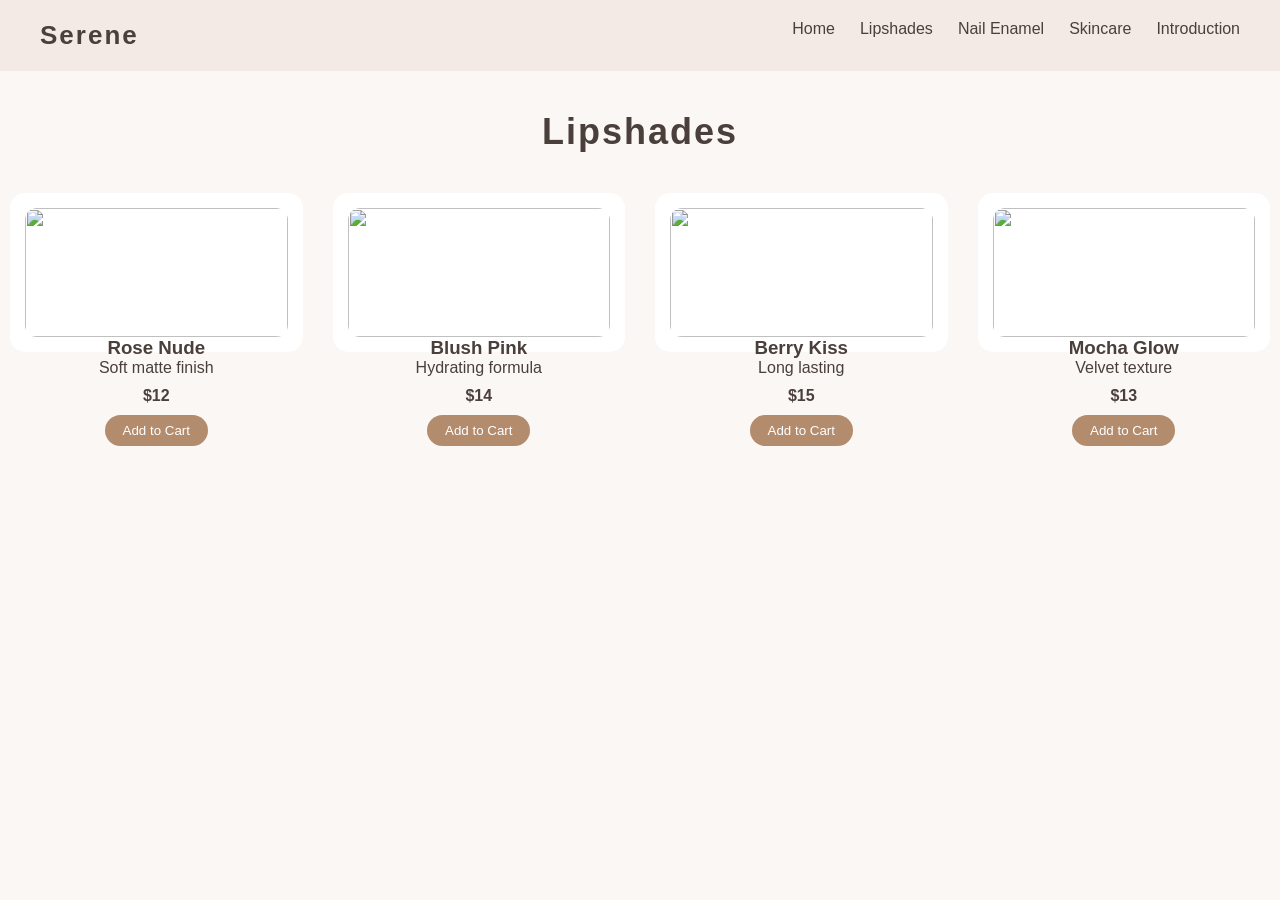
==== lipshades.html @ 6d6205e6 "Add files via upload" ====
<html>
<head>
  <title>Serene | Lipshades</title>
  <link rel="stylesheet" href="lipshades.css">
</head>
<body>

<nav class="navbar">
  <div class="logo">Serene</div>
  <ul class="nav-links">
    <li><a href="index.html">Home</a></li>
    <li><a href="lipshades.html">Lipshades</a></li>
    <li><a href="nail.html">Nail Enamel</a></li>
    <li><a href="skincare.html">Skincare</a></li>
    <li><a href="intro.html">Introduction</a></li>
  </ul>
</nav>

<h2 class="page-title">Lipshades</h2>

<section class="products">
  <div class="card">
    <img src="Images/Rose Nude.jpg">
    <h3>Rose Nude</h3>
    <p>Soft matte finish</p>
    <span>$12</span>
    <button>Add to Cart</button>
  </div>

  <div class="card">
    <img src="Images/Blush Pink.jpg">
    <h3>Blush Pink</h3>
    <p>Hydrating formula</p>
    <span>$14</span>
    <button>Add to Cart</button>
  </div>

  <div class="card">
    <img src="Images/Berry kiss.jpg">
    <h3>Berry Kiss</h3>
    <p>Long lasting</p>
    <span>$15</span>
    <button>Add to Cart</button>
  </div>

  <div class="card">
    <img src="Images/Mocha Glow.jpg">
    <h3>Mocha Glow</h3>
    <p>Velvet texture</p>
    <span>$13</span>
    <button>Add to Cart</button>
  </div>
</section>

</body>
</html>
---- lipshades.css ----
* {
  margin: 0;
  padding: 0;
  box-sizing: border-box;
}
body {
  font-family: 'Trebuchet MS', 'Lucida Sans Unicode', 'Lucida Grande', 'Lucida Sans', Arial, sans-serif;
  background-color: #faf7f5;
  color: #4a3f3a;

}
.navbar {
  background-color: #f3e9e5;
  padding: 20px 40px;
  display: flex;
  justify-content: space-between;
}
.logo {
  font-size: 26px;
  font-weight: bold;
  letter-spacing: 2px;
}
.nav-links {
  list-style: none;
  display: flex;
}
.nav-links li {
  margin-left: 25px;
}
.nav-links a {
  text-decoration: none;
  color: inherit;
}
.page-title {
  font-family: 'Lucida Sans', 'Lucida Sans Regular', 'Lucida Grande', 'Lucida Sans Unicode', Geneva, Verdana, sans-serif;
  text-align: center;
  margin: 40px 0;
  font-size: 36px;
  letter-spacing: 2px;
}
.products { 
  display: grid;
  grid-template-columns: repeat(auto-fit, minmax(220px, 1fr));
  gap: 30px;
  padding: 0 10px 40px;
}
.card {
  background-color: white;
  padding: 15px;
  border-radius: 15px;
  text-align: center;
}
.card img {
  width: 100%;
  border-radius: 12px;
}
.card span {
  display: block;
  margin: 10px 0;
  font-weight: bold;
}
.card button {
  border: none;
  padding: 8px 18px;
  border-radius: 20px;
  background-color: #b38b6d;
  color: white;
}
@media (prefers-color-scheme: dark) {
 body {
    background-color: #1e1e1e;
    color: #e6e6e6;
  }
.navbar {
    background-color: #2a2a2a;
  }
 .card {
    background-color: #2f2f2f;
  }
}
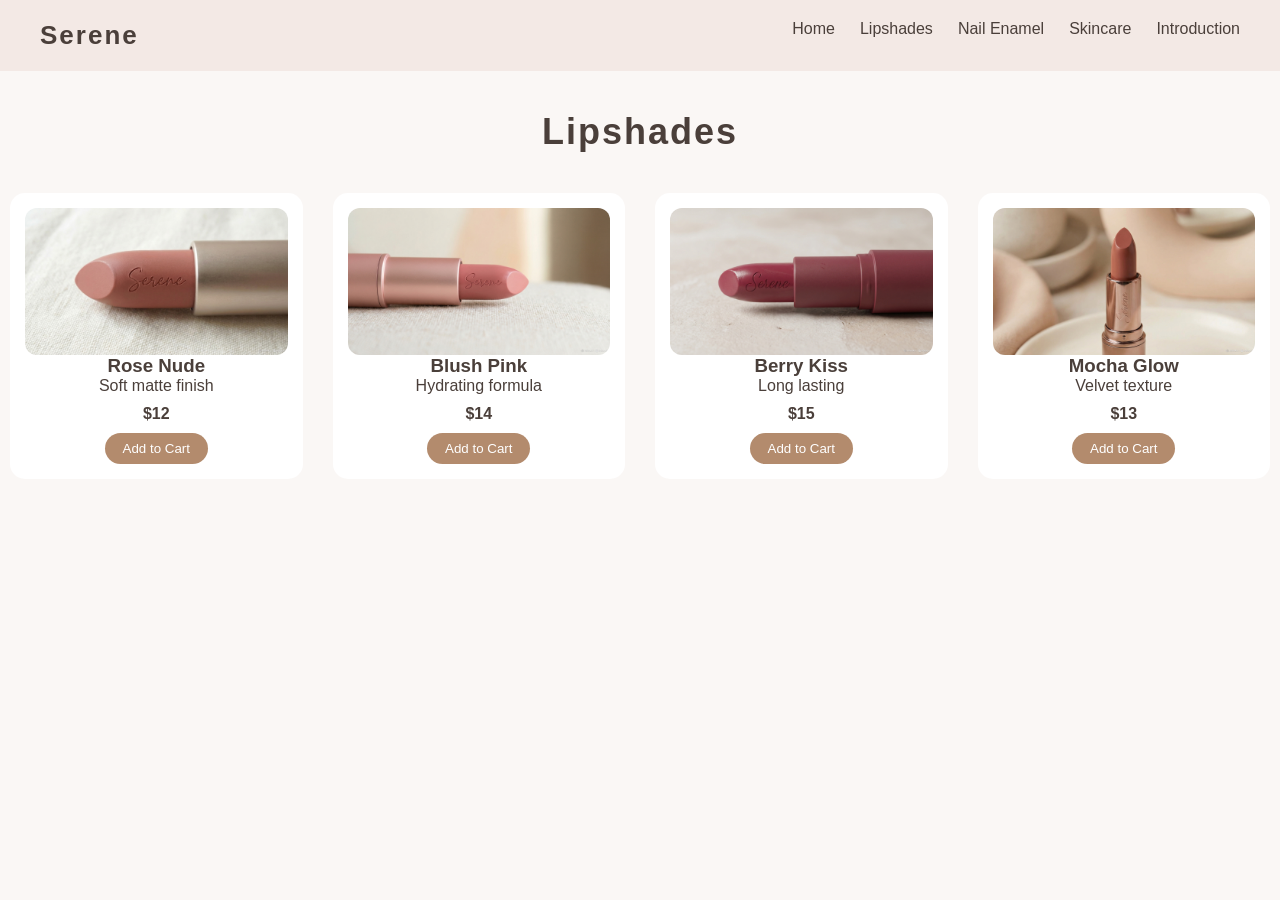
==== commit 93580d9f: "lipshades.html" ====
--- a/lipshades.html
+++ b/lipshades.html
@@ -20,7 +20,7 @@
 
 <section class="products">
   <div class="card">
-    <img src="Images/Rose Nude.jpg">
+    <img src="Rose Nude.jpg">
     <h3>Rose Nude</h3>
     <p>Soft matte finish</p>
     <span>$12</span>
@@ -28,7 +28,7 @@
   </div>
 
   <div class="card">
-    <img src="Images/Blush Pink.jpg">
+    <img src="Blush Pink.jpg">
     <h3>Blush Pink</h3>
     <p>Hydrating formula</p>
     <span>$14</span>
@@ -36,7 +36,7 @@
   </div>
 
   <div class="card">
-    <img src="Images/Berry kiss.jpg">
+    <img src="Berry kiss.jpg">
     <h3>Berry Kiss</h3>
     <p>Long lasting</p>
     <span>$15</span>
@@ -44,7 +44,7 @@
   </div>
 
   <div class="card">
-    <img src="Images/Mocha Glow.jpg">
+    <img src="Mocha Glow.jpg">
     <h3>Mocha Glow</h3>
     <p>Velvet texture</p>
     <span>$13</span>
@@ -53,4 +53,5 @@
 </section>
 
 </body>
-</html>+
+</html>
